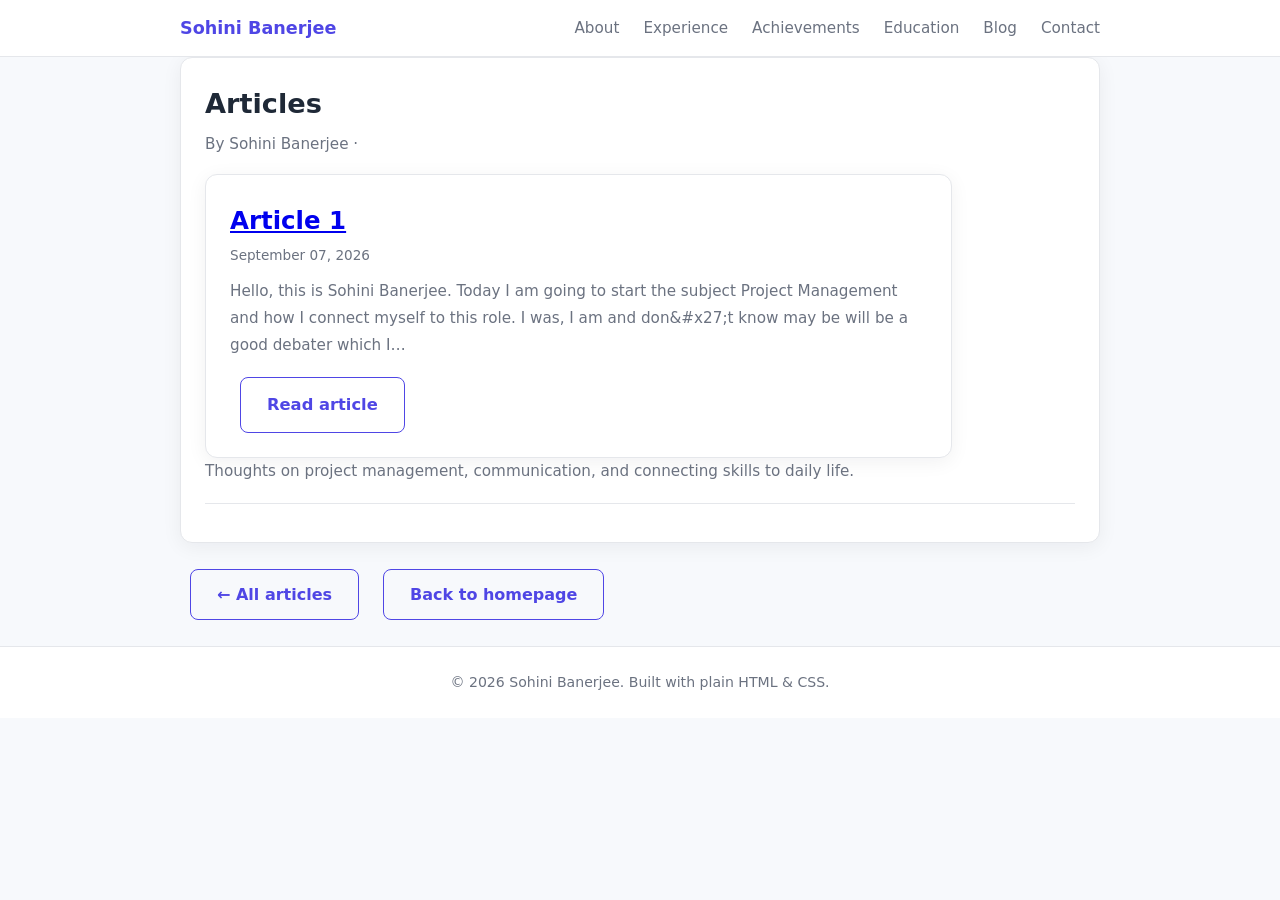
==== article/index.html @ 870361ec "Add articles/blog section with static page generator" ====
<!DOCTYPE html>
<html lang="en">
<head>
  <meta charset="UTF-8" />
  <meta name="viewport" content="width=device-width, initial-scale=1.0" />
  <meta name="description" content="Articles and blog posts" />
  <title>Articles · Sohini Banerjee</title>
  <link rel="stylesheet" href="../css/style.css" />
</head>
<body>
  <header>
    <div class="container">
      <nav>
        <a class="logo" href="../index.html">Sohini Banerjee</a>
        <div class="nav-links">
          <a href="../index.html#about">About</a>
          <a href="../index.html#experience">Experience</a>
          <a href="../index.html#achievements">Achievements</a>
          <a href="../index.html#education">Education</a>
          <a href="index.html">Blog</a>
          <a href="../index.html#contact">Contact</a>
        </div>
      </nav>
    </div>
  </header>

  <main class="container">
    <article class="card article-card">
      <h1 class="article-title">Articles</h1>
      <p class="article-meta">
        By Sohini Banerjee · 
      </p>
      <div class="article-body">
      <div class="grid blog-grid">
      <div class="card">
        <h2><a href="article-1.html">Article 1</a></h2>
        <p class="date">September 07, 2026</p>
        <p>Hello, this is Sohini Banerjee. Today I am going to start the subject Project Management and how I connect myself to this role. I was, I am and don&amp;#x27;t know may be will be a good debater which I…</p>
        <a class="btn btn-outline" href="article-1.html">Read article</a>
      </div>
      </div>
      <p class="article-meta">Thoughts on project management, communication, and connecting skills to daily life.</p>
      </div>
      <div class="tag-list">
      </div>
    </article>
    <div class="article-nav">
      <a class="btn btn-outline" href="index.html">&larr; All articles</a>
      <a class="btn btn-outline" href="../index.html">Back to homepage</a>
    </div>
  </main>

  <footer>
    <div class="container">
      &copy; <span id="year"></span> Sohini Banerjee. Built with plain HTML &amp; CSS.
    </div>
  </footer>

  <script>
    document.getElementById("year").textContent = new Date().getFullYear();
  </script>
</body>
</html>
---- css/style.css ----
:root {
  --bg: #f7f9fc;
  --surface: #ffffff;
  --text: #1f2937;
  --muted: #6b7280;
  --accent: #4f46e5;
  --accent-dark: #4338ca;
  --border: #e5e7eb;
  --radius: 12px;
  --shadow: 0 4px 20px rgba(17, 24, 39, 0.06);
}

* {
  margin: 0;
  padding: 0;
  box-sizing: border-box;
}

html {
  scroll-behavior: smooth;
}

body {
  font-family: "Segoe UI", system-ui, -apple-system, Arial, sans-serif;
  background: var(--bg);
  color: var(--text);
  line-height: 1.6;
}

.container {
  max-width: 960px;
  margin: 0 auto;
  padding: 0 20px;
}

/* ---------- Navigation ---------- */
header {
  position: sticky;
  top: 0;
  background: var(--surface);
  border-bottom: 1px solid var(--border);
  z-index: 10;
}

nav {
  display: flex;
  justify-content: space-between;
  align-items: center;
  padding: 14px 0;
}

.logo {
  font-weight: 700;
  font-size: 1.1rem;
  color: var(--accent);
  text-decoration: none;
}

.nav-links {
  display: flex;
  gap: 24px;
}

.nav-links a {
  color: var(--muted);
  text-decoration: none;
  font-size: 0.95rem;
  transition: color 0.2s;
}

.nav-links a:hover {
  color: var(--accent);
}

/* ---------- Hero ---------- */
.hero {
  padding: 72px 0 56px;
  text-align: center;
}

.avatar {
  width: 110px;
  height: 110px;
  border-radius: 50%;
  overflow: hidden;
  display: inline-flex;
  align-items: center;
  justify-content: center;
  margin-bottom: 20px;
  box-shadow: var(--shadow);
  border: 3px solid #fff;
}

.avatar img {
  width: 100%;
  height: 100%;
  object-fit: cover;
}

.hero h1 {
  font-size: 2.4rem;
  margin-bottom: 8px;
}

.hero h2 {
  font-size: 1.15rem;
  color: var(--accent);
  font-weight: 600;
  margin-bottom: 16px;
}

.hero p {
  color: var(--muted);
  max-width: 620px;
  margin: 0 auto 24px;
}

.btn {
  display: inline-block;
  padding: 12px 26px;
  border-radius: 8px;
  font-weight: 600;
  text-decoration: none;
  transition: background 0.2s, transform 0.2s;
}

.btn-primary {
  background: var(--accent);
  color: #fff;
}

.btn-primary:hover {
  background: var(--accent-dark);
  transform: translateY(-1px);
}

.btn-outline {
  border: 1px solid var(--accent);
  color: var(--accent);
  margin-left: 10px;
}

.btn-outline:hover {
  background: var(--accent);
  color: #fff;
}

/* ---------- Sections ---------- */
section {
  padding: 64px 0;
}

.section-title {
  font-size: 1.7rem;
  margin-bottom: 28px;
  text-align: center;
}

.card {
  background: var(--surface);
  border: 1px solid var(--border);
  border-radius: var(--radius);
  box-shadow: var(--shadow);
  padding: 24px;
  margin-bottom: 16px;
}

.card h3 {
  color: var(--text);
  margin-bottom: 4px;
}

.card .role {
  color: var(--accent);
  font-weight: 600;
  font-size: 0.95rem;
}

.card .date {
  color: var(--muted);
  font-size: 0.85rem;
  margin-bottom: 10px;
}

.card p,
.card ul {
  color: var(--muted);
  font-size: 0.95rem;
}

.card ul {
  padding-left: 20px;
}

/* ---------- About ---------- */
.about-text {
  max-width: 720px;
  margin: 0 auto 24px;
  color: var(--muted);
  text-align: center;
}

.tag-list {
  display: flex;
  flex-wrap: wrap;
  gap: 10px;
  justify-content: center;
  margin-top: 16px;
}

.tag {
  background: #eef2ff;
  color: var(--accent-dark);
  padding: 6px 14px;
  border-radius: 20px;
  font-size: 0.85rem;
  font-weight: 500;
}

/* ---------- Certifications ---------- */
.grid {
  display: grid;
  grid-template-columns: repeat(auto-fit, minmax(260px, 1fr));
  gap: 16px;
}

.grid .card {
  margin-bottom: 0;
}

.cert-badge {
  font-size: 0.8rem;
  font-weight: 600;
  color: var(--accent);
  text-transform: uppercase;
  letter-spacing: 0.5px;
}

.cert-list {
  list-style: none;
  padding-left: 0;
  margin: 10px 0 12px;
}

.cert-list li {
  padding: 6px 0;
  border-bottom: 1px dashed var(--border);
}

.cert-list a {
  color: var(--accent);
  font-weight: 500;
  text-decoration: none;
}

.cert-list a:hover {
  text-decoration: underline;
}

/* ---------- Education ---------- */
.timeline .card {
  border-left: 4px solid var(--accent);
}

/* ---------- Contact ---------- */
.contact {
  text-align: center;
}

.contact p {
  color: var(--muted);
  margin-bottom: 20px;
}

.contact-links a {
  color: var(--accent);
  font-weight: 600;
  text-decoration: none;
  margin: 0 12px;
}

.contact-links a:hover {
  text-decoration: underline;
}

/* ---------- Footer ---------- */
footer {
  border-top: 1px solid var(--border);
  padding: 24px 0;
  text-align: center;
  color: var(--muted);
  font-size: 0.88rem;
  background: var(--surface);
}

/* ---------- Articles / Blog ---------- */
.blog-grid {
  align-items: stretch;
}

.article-card h1 {
  margin: 0 0 6px;
}

.article-title {
  font-size: 1.7rem;
}

.article-meta {
  color: var(--muted);
  font-size: 0.9rem;
  margin: 0 0 18px;
}

.article-body {
  max-width: 72ch;
  line-height: 1.8;
  font-size: 1.02rem;
}

.article-body p {
  margin: 0 0 1.1rem;
}

.article-card .tag-list {
  margin-top: 18px;
  padding-top: 14px;
  border-top: 1px solid var(--border);
}

.article-nav {
  display: flex;
  gap: 14px;
  flex-wrap: wrap;
  margin: 26px 0;
}

/* ---------- Responsive ---------- */
@media (max-width: 640px) {
  .hero h1 {
    font-size: 1.8rem;
  }

  nav {
    flex-direction: column;
    gap: 10px;
  }

  .nav-links {
    gap: 16px;
  }

  .btn-outline {
    margin-left: 0;
    margin-top: 10px;
  }

  section {
    padding: 48px 0;
  }
}
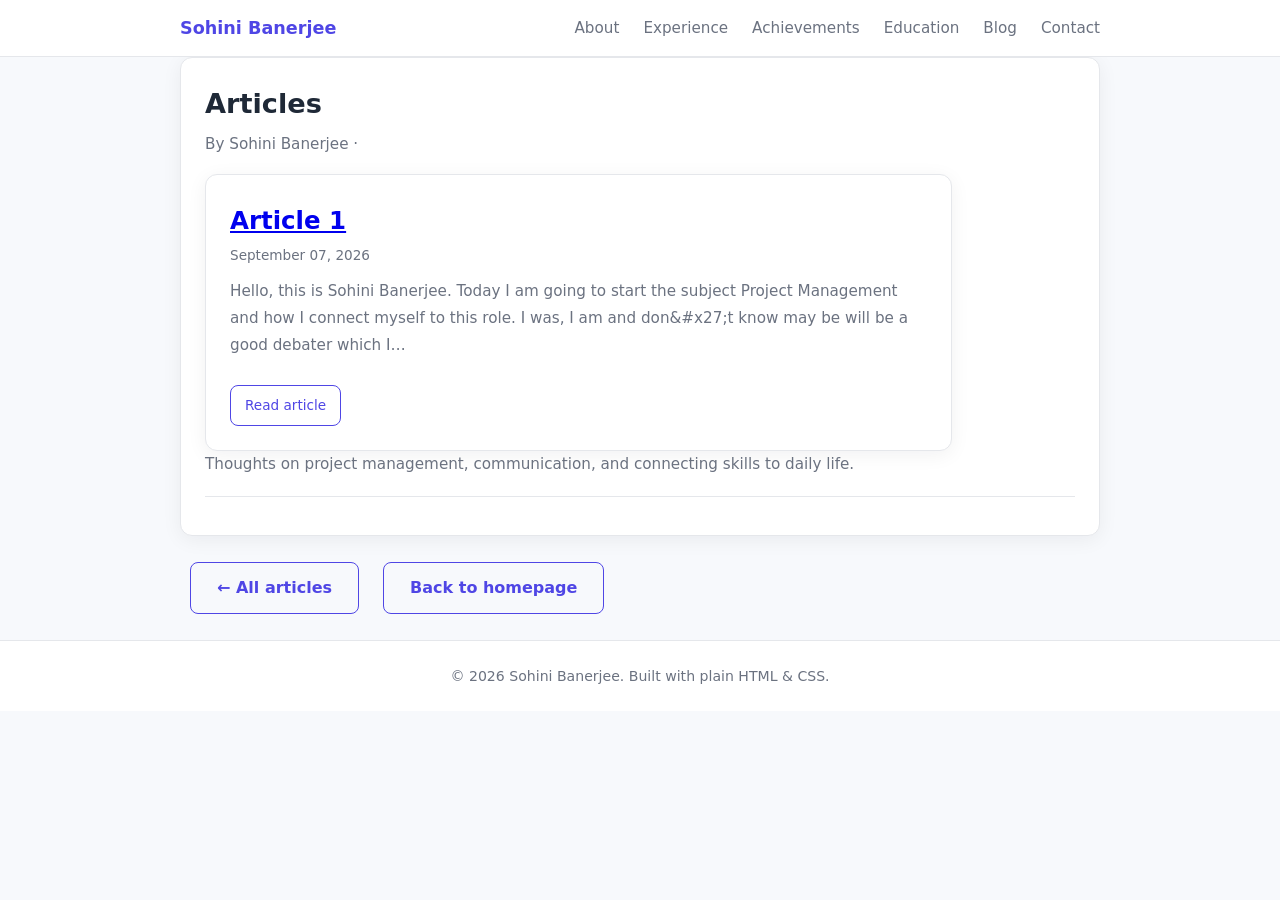
==== commit 8a872c76: "Make Read article buttons smaller (btn-sm)" ====
--- a/article/index.html
+++ b/article/index.html
@@ -36,7 +36,7 @@
         <h2><a href="article-1.html">Article 1</a></h2>
         <p class="date">September 07, 2026</p>
         <p>Hello, this is Sohini Banerjee. Today I am going to start the subject Project Management and how I connect myself to this role. I was, I am and don&amp;#x27;t know may be will be a good debater which I…</p>
-        <a class="btn btn-outline" href="article-1.html">Read article</a>
+        <a class="btn btn-outline btn-sm" href="article-1.html">Read article</a>
       </div>
       </div>
       <p class="article-meta">Thoughts on project management, communication, and connecting skills to daily life.</p>
--- a/css/style.css
+++ b/css/style.css
@@ -145,6 +145,17 @@
   color: #fff;
 }
 
+.btn-sm {
+  padding: 7px 14px;
+  font-size: 0.85rem;
+  font-weight: 500;
+  margin-top: 8px;
+}
+
+.card .btn-sm {
+  margin-left: 0;
+}
+
 /* ---------- Sections ---------- */
 section {
   padding: 64px 0;
